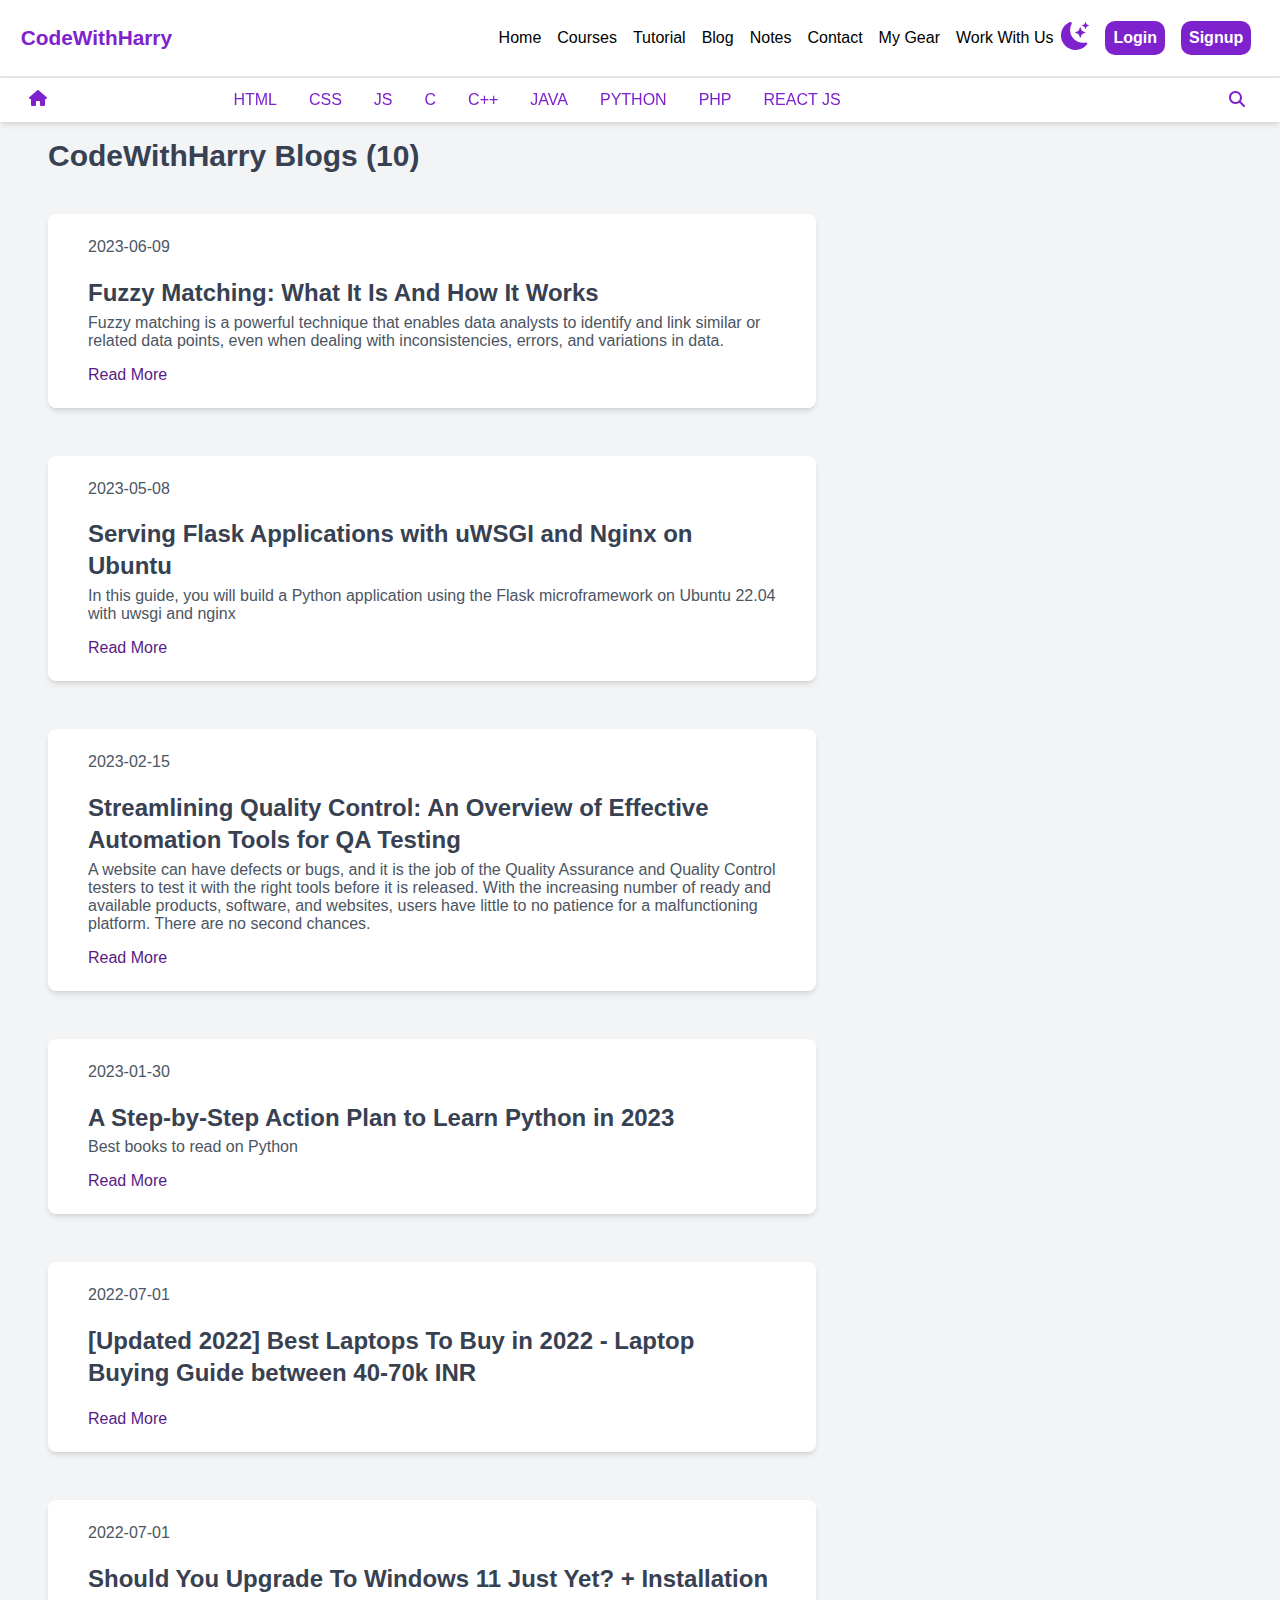
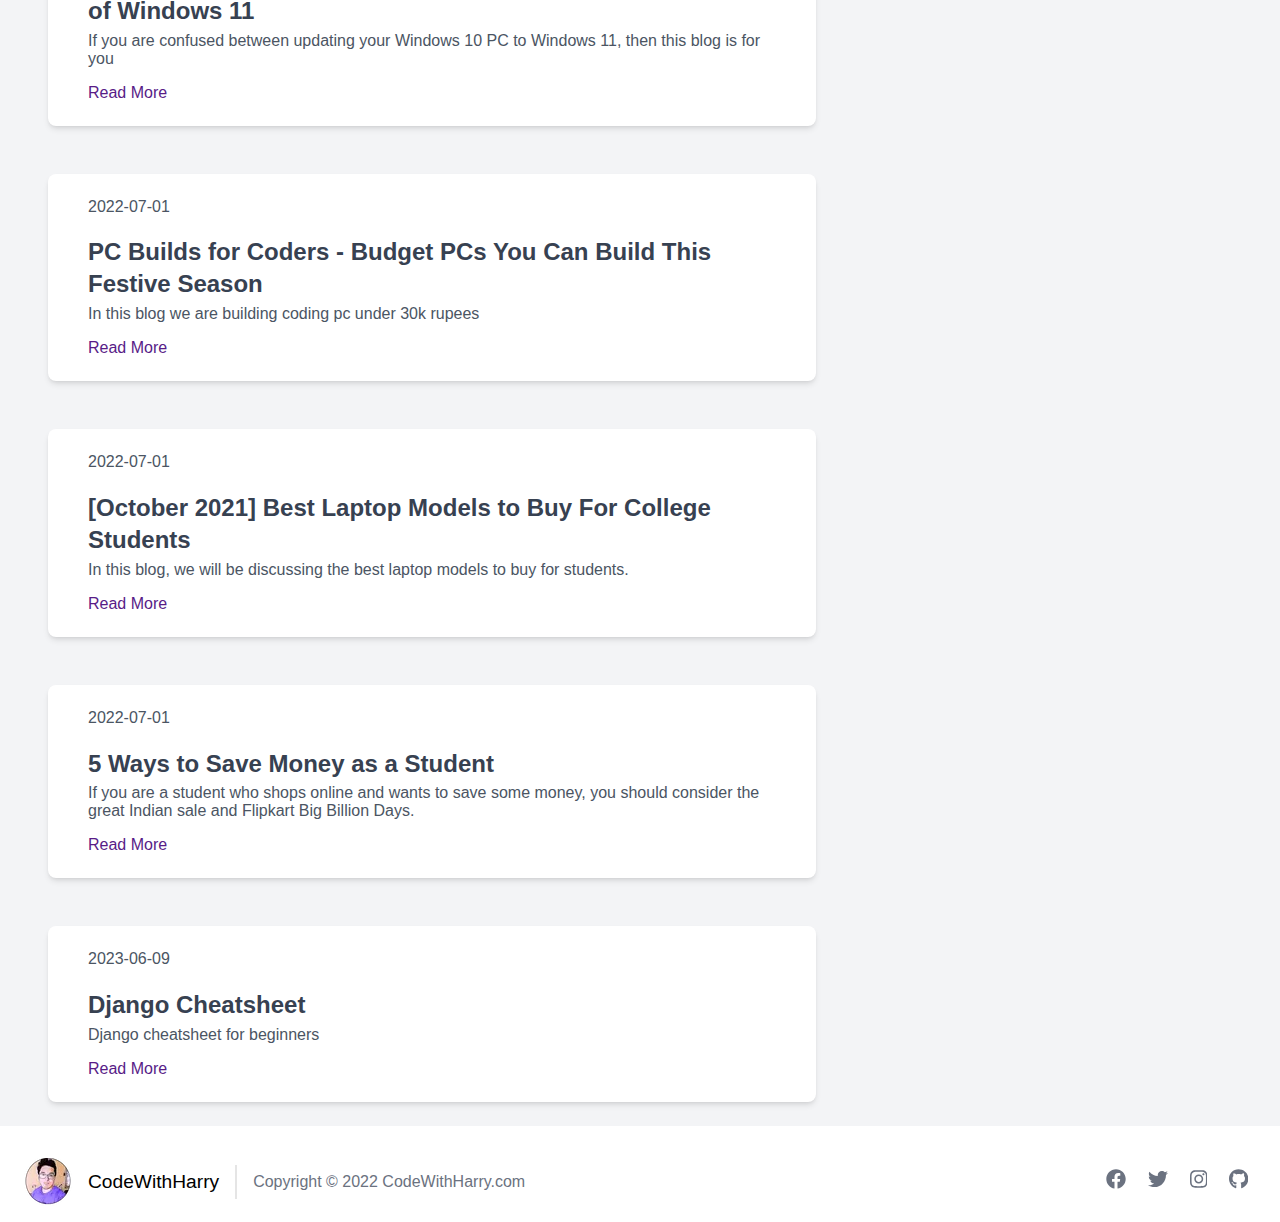
==== blog.html @ 5367c9c5 "This is cwhclone" ====
<!DOCTYPE html>
<html lang="en">
<head>
    <meta charset="UTF-8">
    <meta http-equiv="X-UA-Compatible" content="IE=edge">
    <meta name="viewport" content="width=device-width, initial-scale=1.0">
    <title>Blog | CodeWithHarry</title>
    <link rel="shortcut icon" href="Images/logo-blue.webp" type="image/x-icon">
    <link rel="stylesheet" href="css/utilis.css">
    <link rel="stylesheet" href="css/resp.css">
    <link rel="stylesheet" href="css/style.css">
</head>
<body>
    <!-- Header Section Start -->
    <main>

        <header>
            <div class="left">
                <div class="logo">
                    CodeWithHarry
                </div>
                <div class="menu">
                    <div>
                        <span>Menu</span>
                    </div>
                    <div class="menu-icon">
                        <svg xmlns="http://www.w3.org/2000/svg" height="1em" viewBox="0 0 320 512">
                            <path d="M137.4 374.6c12.5 12.5 32.8 12.5 45.3 0l128-128c9.2-9.2 11.9-22.9 6.9-34.9s-16.6-19.8-29.6-19.8L32 192c-12.9 0-24.6 7.8-29.6 19.8s-2.2 25.7 6.9 34.9l128 128z"/></svg>
                    </div>
                </div>
            </div>
            <div class="right">
                <nav>
                    <ul class="nav-links">
                        <li><a href="index.html">Home</a></li>
                        <li><a href="courses.html">Courses</a></li>
                        
                            <li><a href="tutorials.html"> Tutorial</a>
                            <div class="tutorial">
                                <svg xmlns="http://www.w3.org/2000/svg" height="1em" viewBox="0 0 320 512" style="margin-left: .5rem;" >
                                    <path d="M137.4 374.6c12.5 12.5 32.8 12.5 45.3 0l128-128c9.2-9.2 11.9-22.9 6.9-34.9s-16.6-19.8-29.6-19.8L32 192c-12.9 0-24.6 7.8-29.6 19.8s-2.2 25.7 6.9 34.9l128 128z"/></svg>
                            </div>
                                    </li>
                                
                            <ul class="navlinks">
                                <li> <a href="#">html</a></li>
                                <li> <a href="#">css</a></li>
                                <li> <a href="#">js</a></li>
                                <li> <a href="#">c</a></li>
                                <li> <a href="#">c++</a></li>
                                <li> <a href="#">java</a></li>
                                <li> <a href="#">python</a></li>
                                <li> <a href="#">php</a></li>
                                <li> <a href="#">react js</a></li>
                            </ul>
                        </li>
                        <li><a href="blog.html">Blog</a></li>
                        <li><a href="notes.html">Notes</a></li>
                        <li><a href="contact.html">Contact</a></li>
                        <li><a href="mygear.html">My Gear</a></li>
                        <li><a href="work.html">Work With Us</a></li>
                    </ul>
                </nav>
                <div class="theme-toggle">
                    <svg stroke="currentColor" stroke-width="0" viewBox="0 0 16 16" id="dark-theme-icon" height="28" width="28" xmlns="http://www.w3.org/2000/svg">
                        <path d="M6 .278a.768.768 0 0 1 .08.858 7.208 7.208 0 0 0-.878 3.46c0 4.021 3.278 7.277 7.318 7.277.527 0 1.04-.055 1.533-.16a.787.787 0 0 1 .81.316.733.733 0 0 1-.031.893A8.349 8.349 0 0 1 8.344 16C3.734 16 0 12.286 0 7.71 0 4.266 2.114 1.312 5.124.06A.752.752 0 0 1 6 .278z"></path><path d="M10.794 3.148a.217.217 0 0 1 .412 0l.387 1.162c.173.518.579.924 1.097 1.097l1.162.387a.217.217 0 0 1 0 .412l-1.162.387a1.734 1.734 0 0 0-1.097 1.097l-.387 1.162a.217.217 0 0 1-.412 0l-.387-1.162A1.734 1.734 0 0 0 9.31 6.593l-1.162-.387a.217.217 0 0 1 0-.412l1.162-.387a1.734 1.734 0 0 0 1.097-1.097l.387-1.162zM13.863.099a.145.145 0 0 1 .274 0l.258.774c.115.346.386.617.732.732l.774.258a.145.145 0 0 1 0 .274l-.774.258a1.156 1.156 0 0 0-.732.732l-.258.774a.145.145 0 0 1-.274 0l-.258-.774a1.156 1.156 0 0 0-.732-.732l-.774-.258a.145.145 0 0 1 0-.274l.774-.258c.346-.115.617-.386.732-.732L13.863.1z"></path></svg>
            </div>
            <div class="buttons">
                <a href="login.html">Login</a>
                <a href="signup.html">Signup</a>
            </div>
        </div>
        
    </header>
    <hr>
    
    <div class="sub-header">
        <div class="sub-left">
           <a href="index.html"> <svg xmlns="http://www.w3.org/2000/svg" height="1em" viewBox="0 0 576 512">
                <path d="M575.8 255.5c0 18-15 32.1-32 32.1h-32l.7 160.2c0 2.7-.2 5.4-.5 8.1V472c0 22.1-17.9 40-40 40H456c-1.1 0-2.2 0-3.3-.1c-1.4 .1-2.8 .1-4.2 .1H416 392c-22.1 0-40-17.9-40-40V448 384c0-17.7-14.3-32-32-32H256c-17.7 0-32 14.3-32 32v64 24c0 22.1-17.9 40-40 40H160 128.1c-1.5 0-3-.1-4.5-.2c-1.2 .1-2.4 .2-3.6 .2H104c-22.1 0-40-17.9-40-40V360c0-.9 0-1.9 .1-2.8V287.6H32c-18 0-32-14-32-32.1c0-9 3-17 10-24L266.4 8c7-7 15-8 22-8s15 2 21 7L564.8 231.5c8 7 12 15 11 24z"/></svg></a>
        </div>
        <div class="sub-center">
            <ul class="navlinks2">
                <li> <a href="#">html</a></li>
                <li> <a href="#">css</a></li>
                <li> <a href="#">js</a></li>
                <li> <a href="#">c</a></li>
                <li> <a href="#">c++</a></li>
                <li> <a href="#">java</a></li>
                <li> <a href="#">python</a></li>
                <li> <a href="#">php</a></li>
                <li> <a href="#">react js</a></li>
            </ul>
        </div>
        <div class="sub-right">
            <input type="text" name="search" class="search" placeholder="Search...">
            <svg xmlns="http://www.w3.org/2000/svg" height="1em" viewBox="0 0 512 512" class="search-icon">
                <path d="M416 208c0 45.9-14.9 88.3-40 122.7L502.6 457.4c12.5 12.5 12.5 32.8 0 45.3s-32.8 12.5-45.3 0L330.7 376c-34.4 25.2-76.8 40-122.7 40C93.1 416 0 322.9 0 208S93.1 0 208 0S416 93.1 416 208zM208 352a144 144 0 1 0 0-288 144 144 0 1 0 0 288z"/></svg>
            </div>
        </div>
    </main>
    <!-- Header Section End -->

    <div class="blog-main">
        <div class="blog-heading">
            <h2>CodeWithHarry Blogs (10)</h2>
        </div>
        <div class="blog-boxes">
            <span>2023-06-09</span>
            <div class="blog-desc">
                <a href="#">Fuzzy Matching: What It Is And How It Works</a>
                <p>Fuzzy matching is a powerful technique that enables data analysts to identify and link similar or related data points, even when dealing with inconsistencies, errors, and variations in data. </p>
            </div>
            <div class="read-more">
                <a href="#">Read More</a>
            </div>
        </div>

        <div class="blog-boxes">
            <span>2023-05-08</span>
            <div class="blog-desc">
                <a href="#">Serving Flask Applications with uWSGI and Nginx on Ubuntu</a>
                <p>In this guide, you will build a Python application using the Flask microframework on Ubuntu 22.04 with uwsgi and nginx </p>
            </div>
            <div class="read-more">
                <a href="#">Read More</a>
            </div>
        </div>

        <div class="blog-boxes">
            <span>2023-02-15</span>
            <div class="blog-desc">
                <a href="#">Streamlining Quality Control: An Overview of Effective Automation Tools for QA Testing</a>
                <p>A website can have defects or bugs, and it is the job of the Quality Assurance and Quality Control testers to test it with the right tools before it is released. With the increasing number of ready and available products, software, and websites, users have little to no patience for a malfunctioning platform. There are no second chances.  </p>
            </div>
            <div class="read-more">
                <a href="#">Read More</a>
            </div>
        </div>

        <div class="blog-boxes">
            <span>2023-01-30</span>
            <div class="blog-desc">
                <a href="#">A Step-by-Step Action Plan to Learn Python in 2023</a>
                <p>Best books to read on Python</p>
            </div>
            <div class="read-more">
                <a href="#">Read More</a>
            </div>
        </div>

        <div class="blog-boxes">
            <span>2022-07-01</span>
            <div class="blog-desc">
                <a href="#">[Updated 2022] Best Laptops To Buy in 2022 - Laptop Buying Guide between 40-70k INR</a>
               
            </div>
            <div class="read-more">
                <a href="#">Read More</a>
            </div>
        </div>

        <div class="blog-boxes">
            <span>2022-07-01</span>
            <div class="blog-desc">
                <a href="#">Should You Upgrade To Windows 11 Just Yet? + Installation of Windows 11</a>
                <p>If you are confused between updating your Windows 10 PC to Windows 11, then this blog is for you</p>
            </div>
            <div class="read-more">
                <a href="#">Read More</a>
            </div>
        </div>

        <div class="blog-boxes">
            <span>2022-07-01</span>
            <div class="blog-desc">
                <a href="#">PC Builds for Coders - Budget PCs You Can Build This Festive Season</a>
                <p>In this blog we are building coding pc under 30k rupees</p>
            </div>
            <div class="read-more">
                <a href="#">Read More</a>
            </div>
        </div>

        <div class="blog-boxes">
            <span>2022-07-01</span>
            <div class="blog-desc">
                <a href="#">[October 2021] Best Laptop Models to Buy For College Students</a>
                <p>In this blog, we will be discussing the best laptop models to buy for students.</p>
            </div>
            <div class="read-more">
                <a href="#">Read More</a>
            </div>
        </div>

        <div class="blog-boxes">
            <span>2022-07-01</span>
            <div class="blog-desc">
                <a href="#">5 Ways to Save Money as a Student</a>
                <p>If you are a student who shops online and wants to save some money, you should consider the great Indian sale and Flipkart Big Billion Days.</p>
            </div>
            <div class="read-more">
                <a href="#">Read More</a>
            </div>
        </div>

        <div class="blog-boxes">
            <span>2023-06-09</span>
            <div class="blog-desc">
                <a href="#">Django Cheatsheet</a>
                <p>Django cheatsheet for beginners</p>
            </div>
            <div class="read-more">
                <a href="#">Read More</a>
            </div>
        </div>
    </div>


    <footer style="margin-top: 1rem;">
        <div class="footer-container">
            <div class="footer-left">
                <img src="Images/logo-blue.webp" alt="">
                <span>CodeWithHarry</span>
            </div>
            <p>Copyright © 2022 CodeWithHarry.com</p>
            <div class="footer-right">
                <div class="social-links">
                    <a href="https://facebook.com" target="_blank">
                        <svg xmlns="http://www.w3.org/2000/svg" height="1em" viewBox="0 0 512 512">
                            <path d="M504 256C504 119 393 8 256 8S8 119 8 256c0 123.78 90.69 226.38 209.25 245V327.69h-63V256h63v-54.64c0-62.15 37-96.48 93.67-96.48 27.14 0 55.52 4.84 55.52 4.84v61h-31.28c-30.8 0-40.41 19.12-40.41 38.73V256h68.78l-11 71.69h-57.78V501C413.31 482.38 504 379.78 504 256z"/></svg>
                    </a>

                    <a href="https://twitter.com" target="_blank">
                        <svg xmlns="http://www.w3.org/2000/svg" height="1em" viewBox="0 0 512 512">
                            <path d="M459.37 151.716c.325 4.548.325 9.097.325 13.645 0 138.72-105.583 298.558-298.558 298.558-59.452 0-114.68-17.219-161.137-47.106 8.447.974 16.568 1.299 25.34 1.299 49.055 0 94.213-16.568 130.274-44.832-46.132-.975-84.792-31.188-98.112-72.772 6.498.974 12.995 1.624 19.818 1.624 9.421 0 18.843-1.3 27.614-3.573-48.081-9.747-84.143-51.98-84.143-102.985v-1.299c13.969 7.797 30.214 12.67 47.431 13.319-28.264-18.843-46.781-51.005-46.781-87.391 0-19.492 5.197-37.36 14.294-52.954 51.655 63.675 129.3 105.258 216.365 109.807-1.624-7.797-2.599-15.918-2.599-24.04 0-57.828 46.782-104.934 104.934-104.934 30.213 0 57.502 12.67 76.67 33.137 23.715-4.548 46.456-13.32 66.599-25.34-7.798 24.366-24.366 44.833-46.132 57.827 21.117-2.273 41.584-8.122 60.426-16.243-14.292 20.791-32.161 39.308-52.628 54.253z"/></svg>
                    </a>
                    <a href="https://instagram.com" target="_blank">
                        <svg xmlns="http://www.w3.org/2000/svg" height="1em" viewBox="0 0 448 512">
                            <path d="M224.1 141c-63.6 0-114.9 51.3-114.9 114.9s51.3 114.9 114.9 114.9S339 319.5 339 255.9 287.7 141 224.1 141zm0 189.6c-41.1 0-74.7-33.5-74.7-74.7s33.5-74.7 74.7-74.7 74.7 33.5 74.7 74.7-33.6 74.7-74.7 74.7zm146.4-194.3c0 14.9-12 26.8-26.8 26.8-14.9 0-26.8-12-26.8-26.8s12-26.8 26.8-26.8 26.8 12 26.8 26.8zm76.1 27.2c-1.7-35.9-9.9-67.7-36.2-93.9-26.2-26.2-58-34.4-93.9-36.2-37-2.1-147.9-2.1-184.9 0-35.8 1.7-67.6 9.9-93.9 36.1s-34.4 58-36.2 93.9c-2.1 37-2.1 147.9 0 184.9 1.7 35.9 9.9 67.7 36.2 93.9s58 34.4 93.9 36.2c37 2.1 147.9 2.1 184.9 0 35.9-1.7 67.7-9.9 93.9-36.2 26.2-26.2 34.4-58 36.2-93.9 2.1-37 2.1-147.8 0-184.8zM398.8 388c-7.8 19.6-22.9 34.7-42.6 42.6-29.5 11.7-99.5 9-132.1 9s-102.7 2.6-132.1-9c-19.6-7.8-34.7-22.9-42.6-42.6-11.7-29.5-9-99.5-9-132.1s-2.6-102.7 9-132.1c7.8-19.6 22.9-34.7 42.6-42.6 29.5-11.7 99.5-9 132.1-9s102.7-2.6 132.1 9c19.6 7.8 34.7 22.9 42.6 42.6 11.7 29.5 9 99.5 9 132.1s2.7 102.7-9 132.1z"/></svg>
                    </a>
                    
                    <a href="https://github.com" target="_blank">
                        <svg xmlns="http://www.w3.org/2000/svg" height="1em" viewBox="0 0 496 512">
                            <path d="M165.9 397.4c0 2-2.3 3.6-5.2 3.6-3.3.3-5.6-1.3-5.6-3.6 0-2 2.3-3.6 5.2-3.6 3-.3 5.6 1.3 5.6 3.6zm-31.1-4.5c-.7 2 1.3 4.3 4.3 4.9 2.6 1 5.6 0 6.2-2s-1.3-4.3-4.3-5.2c-2.6-.7-5.5.3-6.2 2.3zm44.2-1.7c-2.9.7-4.9 2.6-4.6 4.9.3 2 2.9 3.3 5.9 2.6 2.9-.7 4.9-2.6 4.6-4.6-.3-1.9-3-3.2-5.9-2.9zM244.8 8C106.1 8 0 113.3 0 252c0 110.9 69.8 205.8 169.5 239.2 12.8 2.3 17.3-5.6 17.3-12.1 0-6.2-.3-40.4-.3-61.4 0 0-70 15-84.7-29.8 0 0-11.4-29.1-27.8-36.6 0 0-22.9-15.7 1.6-15.4 0 0 24.9 2 38.6 25.8 21.9 38.6 58.6 27.5 72.9 20.9 2.3-16 8.8-27.1 16-33.7-55.9-6.2-112.3-14.3-112.3-110.5 0-27.5 7.6-41.3 23.6-58.9-2.6-6.5-11.1-33.3 2.6-67.9 20.9-6.5 69 27 69 27 20-5.6 41.5-8.5 62.8-8.5s42.8 2.9 62.8 8.5c0 0 48.1-33.6 69-27 13.7 34.7 5.2 61.4 2.6 67.9 16 17.7 25.8 31.5 25.8 58.9 0 96.5-58.9 104.2-114.8 110.5 9.2 7.9 17 22.9 17 46.4 0 33.7-.3 75.4-.3 83.6 0 6.5 4.6 14.4 17.3 12.1C428.2 457.8 496 362.9 496 252 496 113.3 383.5 8 244.8 8zM97.2 352.9c-1.3 1-1 3.3.7 5.2 1.6 1.6 3.9 2.3 5.2 1 1.3-1 1-3.3-.7-5.2-1.6-1.6-3.9-2.3-5.2-1zm-10.8-8.1c-.7 1.3.3 2.9 2.3 3.9 1.6 1 3.6.7 4.3-.7.7-1.3-.3-2.9-2.3-3.9-2-.6-3.6-.3-4.3.7zm32.4 35.6c-1.6 1.3-1 4.3 1.3 6.2 2.3 2.3 5.2 2.6 6.5 1 1.3-1.3.7-4.3-1.3-6.2-2.2-2.3-5.2-2.6-6.5-1zm-11.4-14.7c-1.6 1-1.6 3.6 0 5.9 1.6 2.3 4.3 3.3 5.6 2.3 1.6-1.3 1.6-3.9 0-6.2-1.4-2.3-4-3.3-5.6-2z"/></svg>
                    </a>
                </div>
            </div>
        </div>
    </footer>

    <script src="js/script.js"></script>
</body>
</html>
---- css/utilis.css ----
main{
    position: sticky;
    top: 0;
    z-index: 1;
}

header{
    display: flex;
    justify-content: space-between;
    background-color: var(--bg-header-color);
    padding: 1.3rem;
    align-items: center;
    flex-wrap: wrap;
}

.left{
    display: flex;
    align-items: center;
    gap: 1rem;
}

.left .logo{
    color: var(--logo-color);
    cursor: pointer;
    font-weight: bold;
    font-size: 1.3rem;
}

.left .menu{
    font-weight: 500;
    cursor: pointer;
    display: none;
}

header .right{
    align-items: center;
    display: flex;
}

.right nav .nav-links{
    display: flex;
    gap: 1rem;
}

 .nav-links li{
    list-style: none;
}

 .nav-links li:hover{
    transform: translateY(-2px);
}

.nav-links li a:hover{
    border-bottom: 2px solid var(--btn-color);
}

.nav-links li a{
    font-weight: 500;
    text-decoration: none;
    color: var(--main-color);
}

.menu-icon {
    display: none;
}

#dark-theme-icon{
    fill: var(--svg-color);
    cursor: pointer;
    margin: 0 0.5rem;
}

.buttons{
    display: flex;
}

.buttons a{
    outline: none;
    font-weight: var(--weight);
    text-decoration: none;
    margin: 0 .5rem;
    padding: .5rem;
    color: white;
    background: var(--btn-color);
    border-radius: 10px;
}

.buttons a:hover{
    background-color: rgb(107 33 168);
}

.tutorial{
    fill: var(--btn-color);
    display: none;
}

hr{
    border:1px solid var(--border);
}

.sub-header{
    display: flex;
    justify-content: space-between;
    align-items: center;
    padding: .3rem 1.8rem;
    background: var(--bg-header-color);
    box-shadow: var(--shadow);
}

.sub-center .navlinks2{
    display: flex;
    text-transform: uppercase;

    /* display: none; */
}

.navlinks{
    display: none;
}

.sub-center .navlinks2 li{
    list-style: none;
}

.sub-center .navlinks2 li a{
    color: var(--logo-color);
    margin:0 1rem;
    text-decoration: none;
    font-size: 1rem;
    font-weight: 500;
}

.sub-center .navlinks2 li:hover{
    transform: translateY(-2px);
}

.sub-center .navlinks2 li a:hover{
    border-bottom: 2px solid var(--btn-color);
}

.sub-right{
    position: relative;
}

.search{
    outline: none;
    padding: .4rem;
    font-size: 1rem;
    visibility: hidden;
    border: 2px solid #7e22ce;
    border-radius: 6px;
    background-color: var(--input-bg);
    color: var(--main-color);
    width: 14rem;
}

::placeholder{
    color: var(--main-color);
}

.search.hide{
    visibility: visible;
}

.search-icon{
    position: absolute;
    top: 9px;
    right: 6px;
}

.sub-right svg,.sub-left svg{
    fill: var(--logo-color);
    cursor: pointer;
}

/* Courses Section */


.courses-section{
    display: flex;
    flex-wrap: wrap;
    justify-content: center;
    padding: 0 1rem;
    margin: 0 1rem;
}

.courses-section .course-box{
    width: 24rem;
    height: 32.5rem;
    background: var(--bg-header-color);
    border-radius: 2rem;
    box-shadow: var(--shadow);
    margin: 1rem 3rem;
}

.course-box-top {
    overflow: hidden;
    border-radius: 1.5rem;
}

.course-box-top img{
    border-bottom-left-radius: 1.5rem;
    border-bottom-right-radius: 2rem;
    cursor: pointer;
    width: 24rem;
}

.course-box-bottom{
    padding: 1rem;
    position: relative;
    display: flex;
    flex-direction: column;
    justify-content: space-between;
    align-items: flex-start;
    height: 18rem;
}

.course-box-bottom span{
    text-transform: uppercase;
    font-weight: 500;
    color: var(--title-color);
    font-size: .75rem;
    line-height: 1rem;
}

.course-box-bottom p{
    color: var(--title-color);
    padding: 1rem 5px;
}

.course-box-bottom div{
    font-weight: 500;
    color: var(--header);
    font-size: 1.125rem;
    line-height: 1.75rem;
}

.course-box-bottom button{
    padding: .7rem;
    cursor: pointer;
    border-radius: 1.2rem;
    border: none;
    background-color: #7e22ce;
    color: white;
    font-weight: 500;
    outline: none;
}

.course-box-bottom button:hover{
    background-color: rgb(107 33 168);
}

.btn{
    position: absolute;
    bottom: -3rem;
}

/* Footer Section */

.footer-container{
    display: flex;
    padding: 1rem 1.5rem;
    align-items: center;
    background: var(--box-color);
}

.footer-container p{
    padding-left: 1rem;
    margin-left: 1rem;
    padding: .5rem 1rem;
    color: var(--test-info);
    border-left: 2px solid var(--border);
}

.footer-left{
    display: flex;
    align-items: center;
}

.footer-left span{
    display: flex;
    align-items: center;
    font-weight: 500;
    font-size: 1.2rem;
    margin-left: 1rem;
}

.footer-right{
    display: flex;
    justify-content: flex-end;
    flex: auto;

}

.footer-right a{
    margin: .5rem;
    font-size: 1.25rem;
    text-decoration: none;
}

.footer-right a svg{
    fill: var(--test-info);
}
---- css/resp.css ----
@media screen and (max-width:1000px) {
    header .right nav .nav-links {
        display: none;
    }

    .right nav .nav-links.active {
        display: flex;
        position: absolute;
        left: 0rem;
        width: 100%;
        background: var(--nav-resp-bg);
        top: 8.1rem;
        align-items: center;
        gap: 0;
        flex-direction: column;
    }

    header .left .menu {
        display: flex;
        color: var(--btn-color);
        align-items: center;
        gap: .2rem;
    }


     .menu .menu-icon {
        fill: var(--btn-color);
    }

    .navlinks {
        display: none;
    }

    .navlinks.active {
        text-transform: uppercase;
        color: var(--btn-color);
        background: var(--list-resp-bg);
        width: 100%;
        padding: .2rem;
        display: flex;
        flex-direction: column;
    }

    /* .navlinks li {
        border-top: 2px solid var(--primary-color);
    } */

    .right nav .nav-links li {
        display: flex;
        justify-content: center;
        align-items: center;
        padding: .5rem;
    }

    .right nav .nav-links li a {
        color: rgb(168 85 247);
    }

    .tutorial svg {
        cursor: pointer;
    }

    .sub-header .sub-center .navlinks2 {
        display: none;
    }

    .sub-header .sub-center .navlinks2 li:hover,
    .right nav .nav-links li:hover {
        transform: translateY(0px);
    }

    .sub-center .navlinks2 li a:hover,
    .right nav .nav-links li a:hover {
        border-bottom: none;
    }

    .home-right {
        display: none;
    }

    .menu-icon {
        display: block;
    }

    .tutorial {
        display: block;
    }

    .home-left {
        align-items: center;
    }

    #home {
        padding: 2rem 0;
    }
}

@media screen and (max-width:900px) {
    .signup-left {
        display: none;
    }

    .signup-right {
        border-radius: 10px;
    }
}

@media screen and (max-width:800px) {
    .testimonal-main {
        flex-direction: column;
        align-items: center;
    }

    .testimonal {
        width: 90%;
    }

    .footer-container {
        flex-direction: column;
    }

    .footer-container p {
        border: none;
        text-align: center;
    }

    .home-left p {
        text-align: center;
    }
}

@media screen and (max-width:580px) {
    .home-left h1 {
        font-size: 1.4rem;
        text-align: center;
    }

    .home-left h3 {
        font-size: 1.1rem;
        text-align: center;
    }

    .courses-section {
        gap: 1rem;
    }

    .buttons a:last-child {
        display: none;
    }

    .courses-section .course-box,
    .course-box-top img {
        width: 21rem;
    }

    .courses-section .course-box {
        height: 31.5rem;
    }

    .social-icons div a {
        font-size: 1.8rem;
    }

    .contact-top h2 {
        font-size: 1.7rem;
    }

    .contact-top img {
        width: 8rem;
    }

    .signup {
        align-items: center;
    }

    .signup-right {
        width: 22rem;
    }

    .check-box label {
        font-size: .8rem;
    }

    .sign_up-email::before {
        left: -5rem;
        width: 4rem;
    }

    .sign_up-email::after {
        right: -5rem;
        width: 4rem;
    }

    .record-boxes {
        width: 100%;
    }

    .record-heading h2 {
        font-size: 1.75rem;
        line-height: 1.25rem;
    }

    .blog-main .blog-boxes{
        width: 95%;
        margin: 1.5rem 1rem;
    }

    .blog-main .blog-heading h2 {
        font-size: 1.575rem;
        line-height: 1.85rem;
        text-align: center;
    }
}

@media screen and (max-width:430px) {

    .courses-section .course-box,
    .course-box-top img {
        width: 16rem;
    }

    .heading,
    .header {
        font-size: 1.575rem;
        line-height: 2rem;
    }

    .tutorials-section .tut-box,
    .notes-section .notes-box {
        width: 18rem;
    }

    .gear-heading h1 {
        font-size: 2rem;
    }

    .gear-heading h1 span {
        font-size: 2.2rem;
    }

}

@media screen and (min-width:1600px) {

    .courses-section,
    .testimonal-main,
    #home {
        max-width: 1600px;
        margin: auto;
    }

    .tutorials-section,
    .notes-section {
        grid-template-columns: repeat(4, 1fr);
    }


    .testimonal-main {
        margin: 4rem auto;
    }

    .notes-section .notes-box {
        width: 22rem;
        margin: 3rem 0;
    }

    footer {
        margin-top: 1rem;
    }

    .footer-container {
        justify-content: center;
    }

    .footer-right {
        flex: none;
    }

    .record-boxes-main {
        margin: auto;
        max-width: 1600px;
    }
}
---- css/style.css ----
* {
    padding: 0;
    margin: 0;
    box-sizing: border-box;
    font-family: 'Segoe UI', Tahoma, Geneva, Verdana, sans-serif;
}

/* ::-webkit-scrollbar{
    width: 1rem;
}

::-webkit-scrollbar-thumb{
    background-color: #7e22ce;
}

::-webkit-scrollbar-track{
    background-color: #111827;
} */

input::-webkit-outer-spin-button,
input::-webkit-inner-spin-button {
  -webkit-appearance: none;
  margin: 0;
}

html {
    scroll-behavior: smooth;
}

body {
    background-color: var(--body-color);
    color: var(--main-color);
}

:root {
    --primary-color: white;
    --bg-header-color: white;
    --body-color: #fff;
    --btn-color: #7e22ce;
    --logo-color: #7e22ce;
    --main-color: black;
    --weight: 600;
    --shadow: 0 4px 6px -1px rgb(0 0 0 / 0.1), 0 2px 4px -2px rgb(0 0 0 / 0.1);
    --box-color: white;
    --testimonal-color: rgb(243 244 246);
    --svg-color: #7e22ce;
    --blog-heading-color: rgb(55 65 81);
    --home-btn: #111827;
    --heading: black;
    --border: #e5e5e5;
    --header: rgb(17 24 39);
    --home-button: rgb(31 41 55);
    --test-box-color: rgb(243 244 246);
    --test-info: rgb(107 114 128);
    --nav-resp-bg: rgb(243 232 255);
    --list-resp-bg: rgb(233 213 255);
    --input-bg: white;
    --read-more: rgb(88 28 135);
    --blog-para: rgb(75 85 99);
    --blog-main-color: rgb(243 244 246);
    --heading-2: rgb(126 34 206);
    --social-hover: rgb(168 85 247);
    --contact-box-color: rgb(243 244 246);
    --account: rgb(75 85 99);
    --account-btn: rgb(55 65 81);
    --account-btn-hover: rgb(75 85 99);
}

.dark {
    --account-btn-hover: rgb(15 23 42);
    --account-btn: rgb(71 85 105);
    --heading-2: rgb(192 132 252);
    --read-more: rgb(147 51 234);
    --list-resp-bg: rgb(55 65 81);
    --nav-resp-bg: rgb(75 85 99);
    --home-button: rgb(209 213 219);
    --account: rgb(209 213 219);
    --logo-color: rgb(216 180 254);
    --border: rgb(107 114 128);
    --btn-color: #a855f7;
    --blog-heading-color: rgb(229 231 235);
    --primary-color: gray;
    --heading: #7e22ce;
    --bg-header-color: #1f2937;
    --body-color: #111827;
    --box-color: rgb(30 41 59);
    --contact-box-color: rgb(30 41 59);
    --main-color: white;
    --testimonal-color: rgb(55 65 81);
    --svg-color: white;
    --home-btn: white;
    --header: white;
    --title-color: rgb(156 163 175);
    --test-box-color: rgb(55 65 81);
    --test-info: rgb(156 163 175);
    --input-bg: rgb(107 114 128);
    --blog-para: rgb(156 163 175);
    --blog-main-color: rgb(17 24 39);
    --social-hover: rgb(147 51 234);
}

/* Home Section */

#home {
    display: flex;
    align-items: center;
}

.home-left {
    padding: 0 3rem;
    display: flex;
    flex-direction: column;
    position: relative;
}

/* #element{
    overflow: hidden;
}

#element::before{
    content: '';
    position: absolute;
    height: 1.4rem;
    width: 2rem;
    border-left: 2px solid ;
    background-color: #7e22ce ;
    left: 6.7rem;
    top: 3.4rem;
    animation: text-animate 4s steps(12) infinite;
} */

/* @keyframes text-animate {
    40%,60%{
        left: 100%;
    }
    100%{
        left: 0;
    }
} */

.home-left h1 {
    font-size: 2.2rem;
}

.home-left h3 {
    font-size: 1.4rem;
}

.home-left h1,
.home-left h3 {
    font-weight: 500;
}

.home-left h1 span,
.home-left h3 span {
    font-weight: 500;
    color: var(--btn-color);
}

.home-left p {
    padding: .5rem 0;
    color: gray;
}

.home-btn button {
    padding: .8rem;
    border-radius: 5px;
    border: none;
    outline: none;
    font-weight: 500;
    cursor: pointer;
    margin: .5rem 0;
}

.home-btn button:hover {
    background-color: var(--home-btn);
}

.home-btn button:first-child {
    background: var(--home-btn);
    color: var(--primary-color);
    margin-right: .5rem;
}

.home-btn button:last-child {
    background: rgb(209 213 219);
    color: black;
    margin-right: .5rem;
}

.heading {
    text-align: center;
    margin: 2rem 0;
    font-size: 1.875rem;
    line-height: 2.25rem;
    font-weight: 500;
    color: var(--heading-2);
}

.header {
    text-align: center;
    margin: 2rem 0;
    font-size: 1.875rem;
    line-height: 2.25rem;
    font-weight: 500;
    color: var(--heading);
}

/* Testimonal */

.testimonal-main {
    display: flex;
    margin: 4rem 1rem;
    gap: 1rem;
}

.testimonal {
    display: flex;
    flex-direction: column;
    gap: 1rem;
    width: 50%;
    padding: 2rem;
    border-radius: 0.25rem;
    background: var(--test-box-color);
}

.testimonal svg {
    width: 20px;
    fill: rgb(156 163 175);
}

.testimonal-info span {
    font-weight: 500;
}

.testimonal-info p {
    color: var(--test-info);
}

/* Tutorials Section */

.tutorials {
    display: flex;
    flex-direction: column;
}

.tut-img img {
    width: 6rem;
}

.tutorials-section {
    display: grid;
    grid-template-columns: repeat(auto-fit, minmax(22rem, 1fr));
    place-items: center;
    gap: 1rem;
}

.tutorials-section .tut-box {
    display: flex;
    flex-direction: column;
    align-items: center;
    width: 22rem;
    background-color: var(--box-color);
    border-radius: .5rem;
    box-shadow: var(--shadow);
    padding: 2rem 0;
    margin: 1rem 1rem;
}

.tut-desc {
    display: flex;
    flex-direction: column;
    align-items: center;
}

.tut-desc button {
    padding: .5rem .8rem;
    cursor: pointer;
    border-radius: 1.2rem;
    border: none;
    background-color: #7e22ce;
    color: white;
    font-weight: 500;
    outline: none;
    margin-top: 1rem;
}

.tut-desc button:hover {
    background-color: rgb(107 33 168);
}

.tut-desc span {
    font-weight: 500;
    margin-top: 1rem;
    font-size: 1.2rem;
}

/* Blog Section */

.blog-main {
    display: flex;
    flex-direction: column;
    background-color: var(--blog-main-color);
}

.blog-boxes {
    border-radius: .5rem;
    background-color: var(--box-color);
    display: flex;
    flex-direction: column;
    padding: 1.5rem 2.5rem;
    margin: 1.5rem 3rem;
    width: 60%;
    box-shadow: var(--shadow);
}

.blog-boxes span {
    color: var(--blog-para);
}

.blog-desc {
    margin: 1rem 0;
    display: flex;
    flex-direction: column;
}

.blog-desc a {
    padding: .3rem 0;
    font-size: 1.5rem;
    line-height: 2rem;
    text-decoration: none;
    color: var(--blog-heading-color);
    font-weight: 700;
}

.blog-desc p {
    color: var(--blog-para);
}

.blog-heading h2 {
    color: var(--blog-heading-color);
    margin: 1rem 3rem;
    font-size: 1.875rem;
    line-height: 2.25rem;
}

.read-more a {
    text-decoration: none;
    color: var(--read-more);
    margin-top: 1rem;
}

/* Notes Section */

.notes {
    display: flex;
    flex-direction: column;
}

.notes-img img {
    width: 6rem;
}

.notes-section {
    display: grid;
    grid-template-columns: repeat(auto-fit, minmax(22rem, 1fr));
    place-items: center;
    gap: 1rem;
}

.notes-section .notes-box {
    display: flex;
    flex-direction: column;
    align-items: center;
    width: 20rem;
    background-color: var(--box-color);
    border-radius: .5rem;
    box-shadow: var(--shadow);
    padding: 2rem 0;
    margin: 1rem 1rem;
}

.notes-desc {
    display: flex;
    flex-direction: column;
    justify-content: center;
    align-items: center;
}

.notes-desc span {
    font-weight: 500;
    margin-top: 1rem;
    font-size: 1.25rem;
    line-height: 1.75rem;
}

.notes-desc p {
    font-size: .875rem;
    line-height: 1.25rem;
    color: var(--test-info);
}

.notes-desc a {
    display: flex;
    justify-content: center;
    padding: .5rem .8rem;
    cursor: pointer;
    border-radius: 1.2rem;
    border: none;
    font-size: .875rem;
    line-height: 1.25rem;
    background-color: #7e22ce;
    color: white;
    font-weight: 500;
    outline: none;
    margin-top: 1rem;
    text-decoration: none;
    width: 100%;
}

.notes-desc a:hover {
    background-color: rgb(107 33 168);
}


/* Contact Section */

#contact {
    display: flex;
    min-height: 100vh;
    justify-content: center;
    align-items: flex-start;
    padding-top: 6rem;
}

.contact-main {
    background-color: var(--contact-box-color);
    box-shadow: var(--shadow);
    border-radius: 10px;
    padding-top: 3.5rem;
    min-width: 85%;
}

.contact-top {
    display: flex;
    flex-direction: column;
    align-items: center;
}

.contact-top h2 {
    font-size: 1.9rem;
}

.contact-top img {
    width: 10rem;
    margin-top: 1rem;
}

.contact-bottom .social-icons {
    display: flex;
    justify-content: center;
    gap: 2.5rem;
    padding: 2rem 0;
}

.social-icons div a {
    font-size: 2.2rem;
}

.social-icons div a svg {
    fill: var(--home-btn);
}

.social-icons div a svg:hover {
    fill: var(--social-hover);
}

/* Sign Up Page */

.signup-main {
    display: flex;
    min-height: 100vh;
}

.signup {
    display: flex;
    width: 100%;
    justify-content: center;
    margin: auto;
}

.signup-left {
    display: block;
    width: 27rem;
    height: 36rem;
    overflow: hidden;
    border-top-left-radius: 10px;
    border-bottom-left-radius: 10px;
}

.sign-up-left-2 {
    display: block;
    width: 27rem;
    height: 42rem;
    overflow: hidden;
    border-top-left-radius: 10px;
    border-bottom-left-radius: 10px;
}

.signup-right {
    display: flex;
    flex-direction: column;
    align-items: center;
    /* justify-content: center; */
    /* padding: 3rem; */
    background: var(--bg-header-color);
    border-top-right-radius: 10px;
    border-bottom-right-radius: 10px;
    box-shadow: var(--shadow);
    width: 27rem;
}

.signup-right .logo-blue img {
    width: 4rem;
    margin-top: 2rem;
}

.signup-right .cwh h2 {
    font-size: 1.5rem;
    line-height: 2rem;
    font-weight: 500;
    color: var(--blog-heading-color);
}

.signup-right .cwh-2 h3 {
    font-size: 1.25rem;
    line-height: 1.75rem;
    font-weight: 400;
    padding: .2rem 0;
    padding-bottom: 1rem;
    color: var(--account);
}

.signup-right .google_sign_up {
    display: flex;
    padding: .6rem 1rem;
    align-items: center;
    cursor: pointer;
    outline: none;
    border: 1px solid gray;
    border-radius: 5px;
    background: white;
}

.signup-right .google_sign_up div {
    font-weight: 500;
    color: #3c4043;
}

.signup-right .google_sign_up svg {
    width: 1rem;
    margin-right: .5rem;
}

.sign_up-email {
    display: flex;
    margin-top: 1rem;
    align-items: center;
    position: relative;
    margin: 1rem 2rem;
}

.sign_up-email span {
    margin: 0 1rem;
    font-size: .75rem;
    line-height: 1rem;
}

.sign_up-email::before {
    content: '';
    position: absolute;
    left: -7rem;
    top: 9px;
    width: 6rem;
    height: .1rem;
    background-color: var(--border);
}

.sign_up-email::after {
    content: '';
    position: absolute;
    right: -7rem;
    top: 9px;
    width: 6rem;
    height: .1rem;
    background-color: var(--border);
}

.account-info {
    display: flex;
    flex-direction: column;
    width: 90%;
}

.account-info label {
    font-weight: 500;
    padding-bottom: .5rem;
    color: var(--blog-para);
    margin-top: 3px;
}

.account-info input {
    font-weight: 500;
    display: block;
    font-size: 1.2rem;
    padding: .4rem .6rem;
    outline: none;
    border: 1px solid rgb(229 231 235);
    border-radius: .25rem;
    background: rgb(229 231 235);
}

.captcha {
    display: flex;
    align-items: center;
    justify-content: space-between;
    margin-top: 2rem;
    padding: .5rem .5rem;
    border: 2px solid;
    width: inherit;
}

.captcha .check-box {
    gap: .5rem;
    display: flex;
    align-items: center;
}

#checkbox {
    width: 24px;
    height: 24px;
    cursor: pointer;
    /* zoom: 2; */
}

.captcha .captcha-desc {
    display: flex;
    flex-direction: column;
    align-items: center;
}

.captcha .captcha-desc img {
    width: 2rem;
}

.captcha .captcha-desc span {
    font-size: 10px;
}

.captcha-desc div {
    display: flex;
    gap: .2rem;
}

.captcha-desc div a {
    text-decoration: none;
    color: var(--main-color);
    font-size: 8px;
}

.captcha-desc div a:hover {
    text-decoration: underline;
}

.account-info button[type='submit'] {
    background: var(--account-btn);
    color: rgb(217, 214, 214);
    margin-top: 2rem;
    font-size: 1.1rem;
    padding: .5rem;
    cursor: pointer;
    font-weight: 500;
    border: none;
    border-radius: 5px;
}

.account-info button[type='submit']:hover {
    background: var(--account-btn-hover);
}

.log-in {
    display: flex;
    margin: 1rem 2rem;
    margin-top: 1rem;
    align-items: center;
    justify-content: center;
    position: relative;
}

.log-in a {
    margin: 0 1rem;
    font-size: .75rem;
    line-height: 1rem;
    text-decoration: none;
    color: var(--test-info);
}

.log-in::before {
    content: '';
    position: absolute;
    left: -2rem;
    top: 9px;
    width: 6rem;
    height: .1rem;
    background-color: var(--border);
}

.log-in::after {
    content: '';
    position: absolute;
    right: -2rem;
    top: 9px;
    width: 6rem;
    height: .1rem;
    background-color: var(--border);
}

/* Login Page */

.password-main {
    display: flex;
    justify-content: space-between;
    margin: .1rem 0;
    margin-top: 1rem;
    align-items: center;
}

.password-main a {
    text-decoration: none;
    font-size: 14px;
    color: var(--blog-para);
}

/* Gear Section */

#mygear-main{
    display: flex;
    flex-direction: column;
    margin: auto;
}

.gear-heading{
    text-align: center;
    margin: 3rem auto;
}

.gear-heading h1{
    color: #7e22ce;
    letter-spacing: 5px;
    font-weight: 500;
    font-size: 2.2rem;
}

.gear-heading h1 span{
    color: var(--main-color);
    font-size: 2.5rem;
}

.gear-heading p{
    color: var(--blog-para);
}

 .record-heading h2{
    font-size: 2.25rem;
    line-height: 2.5rem;
    font-weight: 500;
    margin: 2rem 0;
}

.record-main-box{
    display: flex;
    flex-direction: column;
    align-items: center;
    margin-bottom: 1rem;
}

.record-boxes-main{
    display: flex;
    flex-wrap: wrap;
    gap: 1rem;
    padding: 0 1rem;
    justify-content: center;
}

.record-boxes{
    display: flex;
    flex-direction: column;
    /* justify-content: space-between; */
    /* border: 2px solid; */
    width: 30rem;
    /* margin: 2rem .8rem; */
}

.record-boxes-top {
    overflow: hidden;
    height: 16rem;
    border-radius: 10px;
}

.record-boxes-top img{
    width: 100%;
    border-radius: 10px;
}

.record-boxes-bottom{
    display: flex;
    flex-direction: column;
    gap: 1rem;
    justify-content: space-between;
    padding: .2rem .5rem;
    height: 17rem;
}

.record-boxes-bottom a{
    padding: 0.6rem 1rem;
    margin: .5rem ;
    cursor: pointer;
    border-radius: 1.2rem;
    border: none;
    font-size: 14px;
    width: fit-content;
    background-color: #7e22ce;
    text-decoration: none;
    color: white;
    font-weight: 500;
    outline: none;
    transition: .3s;
}

.record-boxes-bottom a:hover{
    scale: 1.05;
    background-color: #5f00b1;
}

.record-boxes-bottom h2{
    font-size: 1.25rem;
    line-height: 1.75rem;
    font-weight: 500;
    margin-top: 1.25rem;
}

.record-boxes-bottom p{
    color: var(--title-color);
}


/* Work Section Styles */

#work-main{
    display: flex;
    justify-content: center;
    align-items: center;
    padding: 5rem 10rem;
    /* height: 100vh; */
}

.work-left{
    width: 60%;
    display: flex;
    flex-direction: column;
    gap: .5rem;
    margin-right: 3rem;
}

#work-main .work-left h1{
    font-weight: 500;
    font-size: 1.875rem;
    line-height: 2.25rem;
    color: var(--header);
}

#work-main .work-left p{
    color: var(--blog-para);
    line-height: 1.625;
    margin-top: 1rem;
    font-size: 17px;
}

#work-main .work-right{
    /* width: 50%; */
    background-color: var(--contact-box-color);
    border-radius: 5px;
    padding: 1rem;
}

#soon{
    font-size: .8rem;
    margin-top: .5rem;
    color: var(--blog-para);
}

#work-main .work-right .work-right-head{
    margin: 1.5rem;
}

#work-main .work-right .work-right-head span{
    font-size: 1rem;
    color: var(--blog-para);
}

#work-main .work-right .work-right-head p{
    font-size: 1.3rem;
}

#work-form .work-details{
    display: flex;
    flex-direction: column;
    margin: .5rem .7rem;
    margin-bottom: 1rem;
}

#work-form .work-details input,
#work-form .work-details label{
    margin: .2rem .7rem;
    font-weight: 500;
}

#work-form .work-details label{
    color: var(--blog-para);
}

#work-form .work-details input{
    font-size: 1.2rem;
    width: 20rem;
    padding: .5rem;
    border: 1px solid gray;
    border-radius: .2rem;
    outline: none;
}

.skill-main .skill-header{
    display: grid;
    grid-template-columns: repeat(2,1fr);
    margin-left: 1rem;
}

.skill-main .skill-header .skills{
    display: flex;
    gap: .5rem;
    align-items: center;
}

.skill-main p{
    margin-bottom: .5rem;
}

.skill-main .skills label{
    color: var(--blog-para);
    font-size: 1.1rem;
}

#work-form button{
    background-color: rgb(168 85 247);
    color: white;
    padding: .5rem 2rem;
    font-weight: 500;
    font-size: 1.2rem;
    margin-top: 1rem;
    border: none;
    cursor: pointer;
    border-radius: 5px;
}

#work-form button:hover{
    background-color: rgb(147 51 234);
}
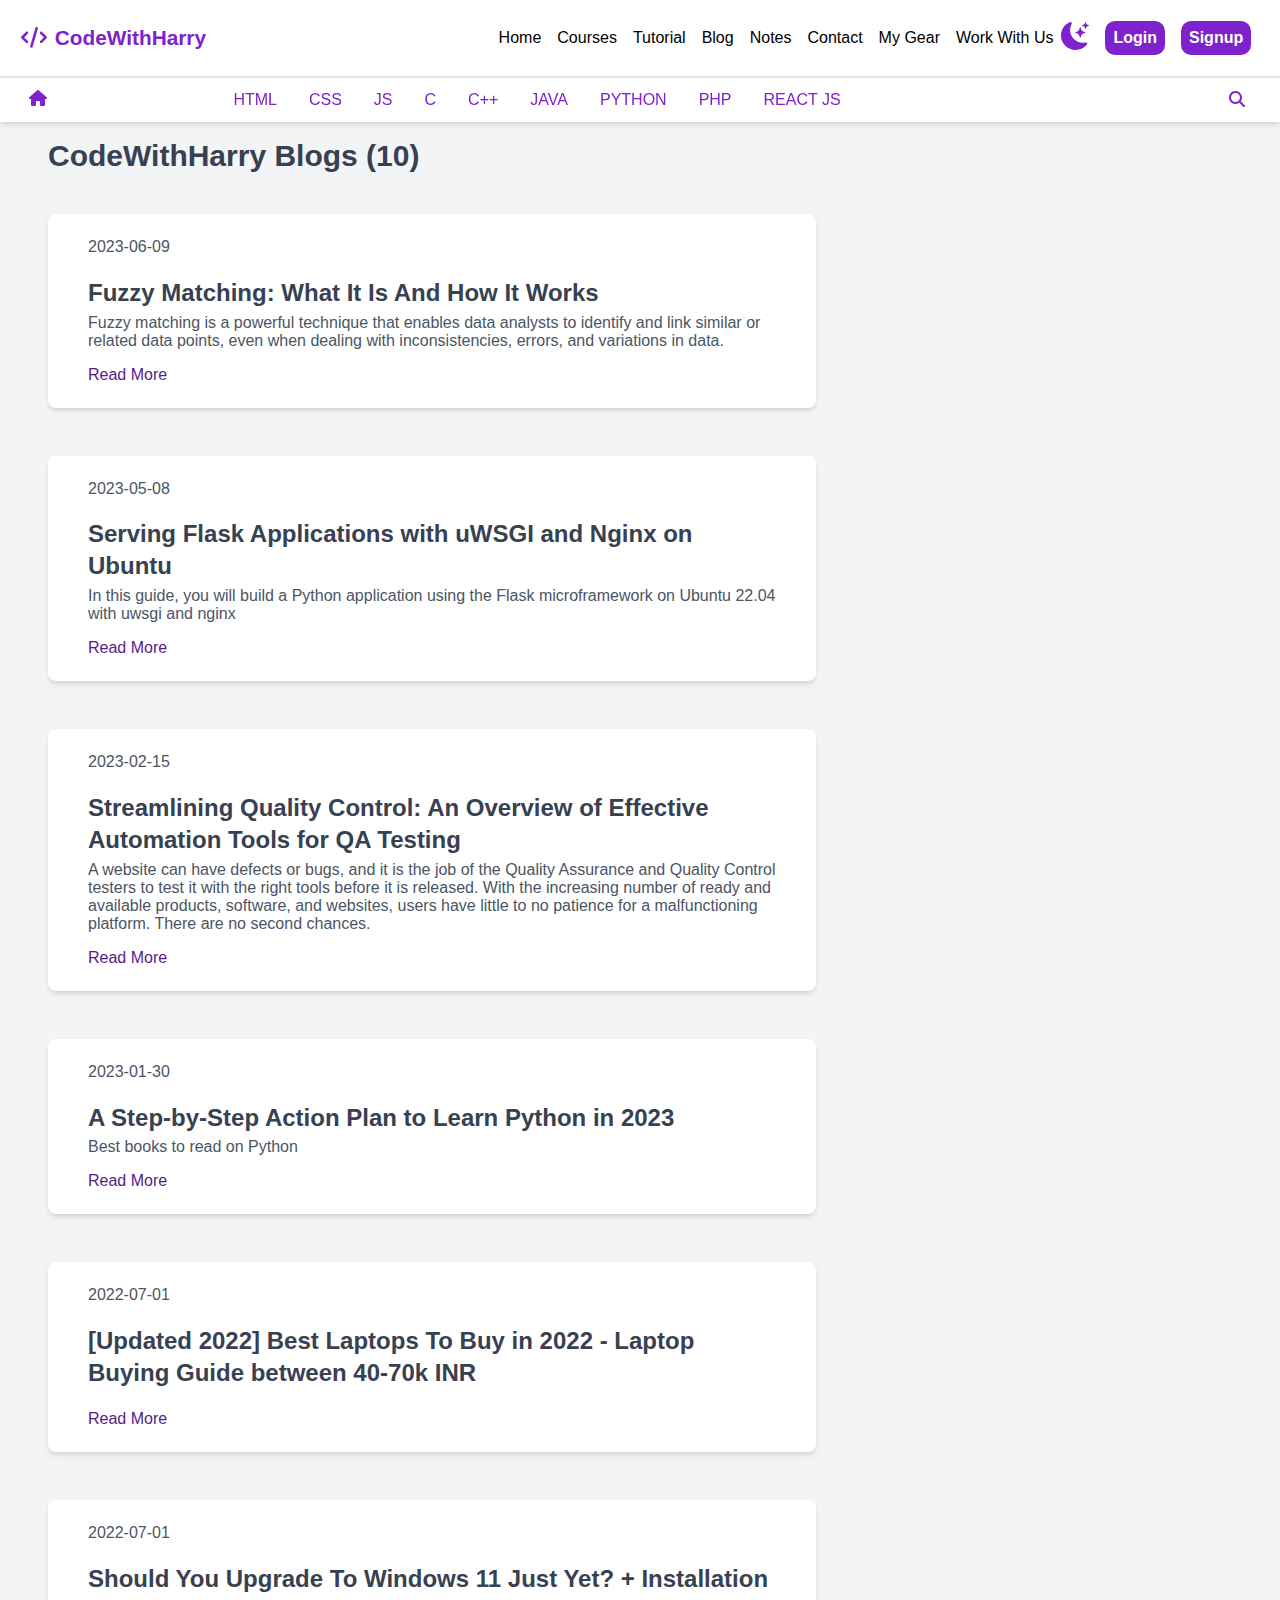
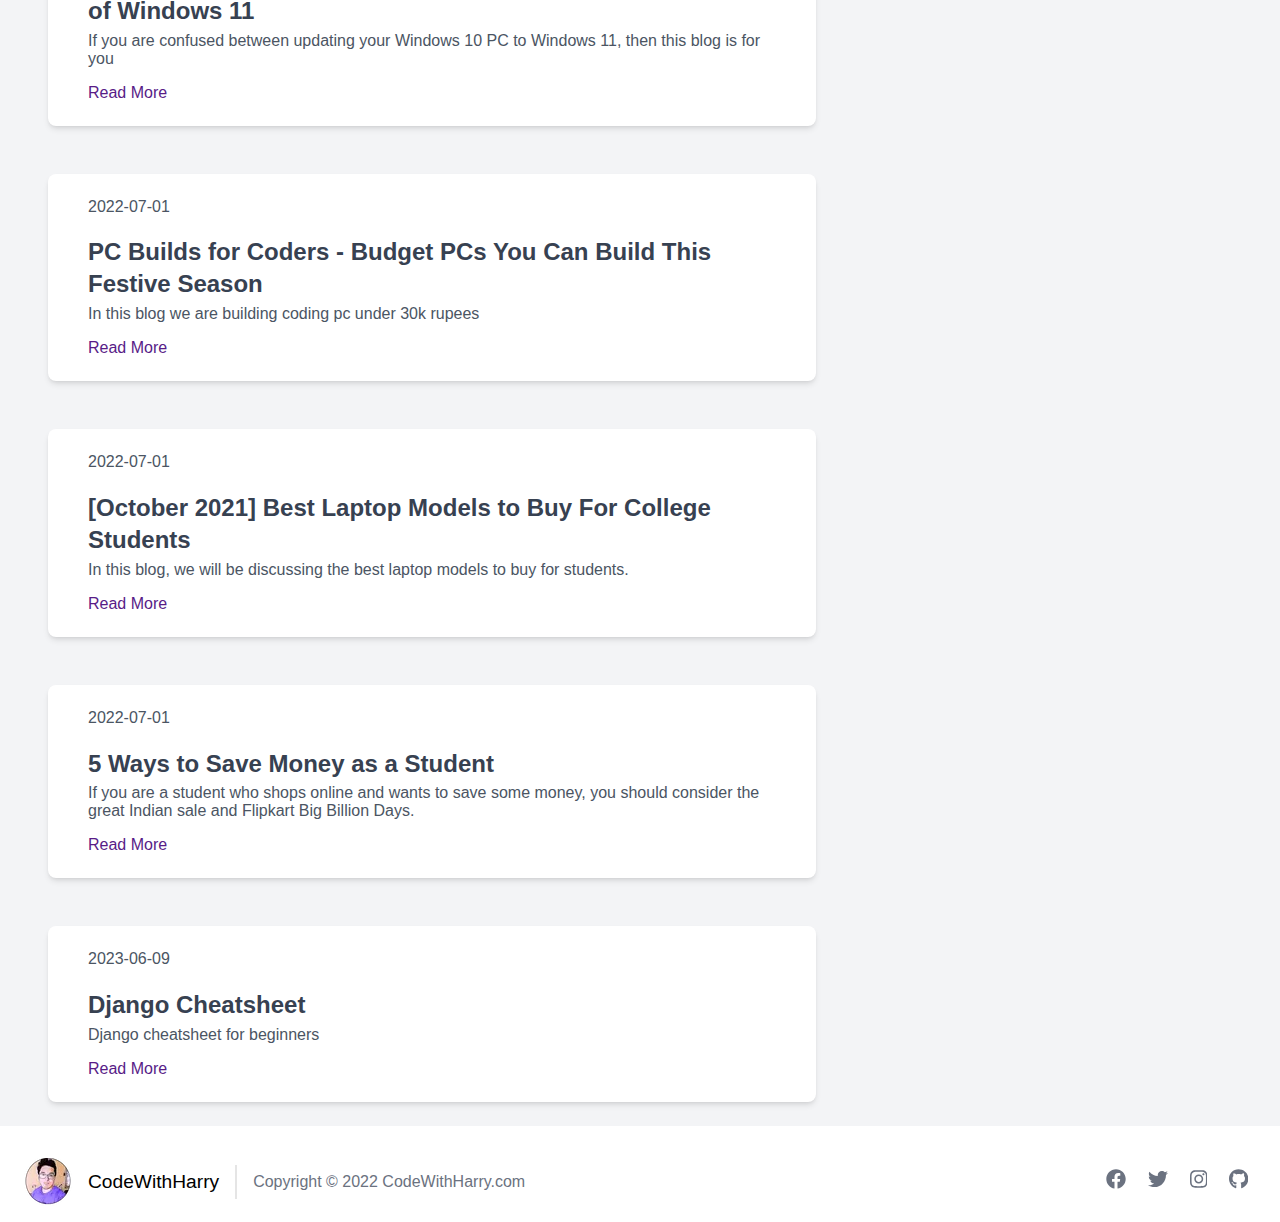
==== commit b6ef4de1: "hello" ====
--- a/blog.html
+++ b/blog.html
@@ -17,6 +17,7 @@
         <header>
             <div class="left">
                 <div class="logo">
+                    <svg xmlns="http://www.w3.org/2000/svg" height="1em" viewBox="0 0 640 512"><!--! Font Awesome Free 6.4.2 by @fontawesome - https://fontawesome.com License - https://fontawesome.com/license (Commercial License) Copyright 2023 Fonticons, Inc. --><path d="M392.8 1.2c-17-4.9-34.7 5-39.6 22l-128 448c-4.9 17 5 34.7 22 39.6s34.7-5 39.6-22l128-448c4.9-17-5-34.7-22-39.6zm80.6 120.1c-12.5 12.5-12.5 32.8 0 45.3L562.7 256l-89.4 89.4c-12.5 12.5-12.5 32.8 0 45.3s32.8 12.5 45.3 0l112-112c12.5-12.5 12.5-32.8 0-45.3l-112-112c-12.5-12.5-32.8-12.5-45.3 0zm-306.7 0c-12.5-12.5-32.8-12.5-45.3 0l-112 112c-12.5 12.5-12.5 32.8 0 45.3l112 112c12.5 12.5 32.8 12.5 45.3 0s12.5-32.8 0-45.3L77.3 256l89.4-89.4c12.5-12.5 12.5-32.8 0-45.3z"/></svg>
                     CodeWithHarry
                 </div>
                 <div class="menu">
--- a/css/utilis.css
+++ b/css/utilis.css
@@ -1,11 +1,10 @@
-
-main{
+main {
     position: sticky;
     top: 0;
     z-index: 1;
 }
 
-header{
+header {
     display: flex;
     justify-content: space-between;
     background-color: var(--bg-header-color);
@@ -14,48 +13,55 @@
     flex-wrap: wrap;
 }
 
-.left{
+.left {
     display: flex;
     align-items: center;
     gap: 1rem;
 }
 
-.left .logo{
+.left .logo {
+    display: flex;
+    gap: .5rem;
+    align-items: center;
     color: var(--logo-color);
     cursor: pointer;
     font-weight: bold;
     font-size: 1.3rem;
 }
 
-.left .menu{
+.left .logo svg{
+    fill: var(--logo-color);
+}
+
+.left .menu {
     font-weight: 500;
     cursor: pointer;
     display: none;
 }
 
-header .right{
-    align-items: center;
-    display: flex;
-}
-
-.right nav .nav-links{
+header .right {
+    align-items: center;
+    display: flex;
+}
+
+.right nav .nav-links {
     display: flex;
     gap: 1rem;
 }
 
- .nav-links li{
+.nav-links li {
     list-style: none;
 }
 
- .nav-links li:hover{
+.nav-links li:hover {
     transform: translateY(-2px);
 }
 
-.nav-links li a:hover{
+.nav-links li a:hover {
     border-bottom: 2px solid var(--btn-color);
 }
 
-.nav-links li a{
+.nav-links li a {
     font-weight: 500;
     text-decoration: none;
     color: var(--main-color);
@@ -65,17 +71,17 @@
     display: none;
 }
 
-#dark-theme-icon{
+#dark-theme-icon {
     fill: var(--svg-color);
     cursor: pointer;
     margin: 0 0.5rem;
 }
 
-.buttons{
-    display: flex;
-}
-
-.buttons a{
+.buttons {
+    display: flex;
+}
+
+.buttons a {
     outline: none;
     font-weight: var(--weight);
     text-decoration: none;
@@ -86,20 +92,20 @@
     border-radius: 10px;
 }
 
-.buttons a:hover{
+.buttons a:hover {
     background-color: rgb(107 33 168);
 }
 
-.tutorial{
+.tutorial {
     fill: var(--btn-color);
     display: none;
 }
 
-hr{
-    border:1px solid var(--border);
-}
-
-.sub-header{
+hr {
+    border: 1px solid var(--border);
+}
+
+.sub-header {
     display: flex;
     justify-content: space-between;
     align-items: center;
@@ -108,42 +114,42 @@
     box-shadow: var(--shadow);
 }
 
-.sub-center .navlinks2{
+.sub-center .navlinks2 {
     display: flex;
     text-transform: uppercase;
 
     /* display: none; */
 }
 
-.navlinks{
+.navlinks {
     display: none;
 }
 
-.sub-center .navlinks2 li{
+.sub-center .navlinks2 li {
     list-style: none;
 }
 
-.sub-center .navlinks2 li a{
+.sub-center .navlinks2 li a {
     color: var(--logo-color);
-    margin:0 1rem;
+    margin: 0 1rem;
     text-decoration: none;
     font-size: 1rem;
     font-weight: 500;
 }
 
-.sub-center .navlinks2 li:hover{
+.sub-center .navlinks2 li:hover {
     transform: translateY(-2px);
 }
 
-.sub-center .navlinks2 li a:hover{
+.sub-center .navlinks2 li a:hover {
     border-bottom: 2px solid var(--btn-color);
 }
 
-.sub-right{
+.sub-right {
     position: relative;
 }
 
-.search{
+.search {
     outline: none;
     padding: .4rem;
     font-size: 1rem;
@@ -155,21 +161,22 @@
     width: 14rem;
 }
 
-::placeholder{
+::placeholder {
     color: var(--main-color);
 }
 
-.search.hide{
+.search.hide {
     visibility: visible;
 }
 
-.search-icon{
+.search-icon {
     position: absolute;
     top: 9px;
     right: 6px;
 }
 
-.sub-right svg,.sub-left svg{
+.sub-right svg,
+.sub-left svg {
     fill: var(--logo-color);
     cursor: pointer;
 }
@@ -177,7 +184,7 @@
 /* Courses Section */
 
 
-.courses-section{
+.courses-section {
     display: flex;
     flex-wrap: wrap;
     justify-content: center;
@@ -185,7 +192,7 @@
     margin: 0 1rem;
 }
 
-.courses-section .course-box{
+.courses-section .course-box {
     width: 24rem;
     height: 32.5rem;
     background: var(--bg-header-color);
@@ -199,14 +206,14 @@
     border-radius: 1.5rem;
 }
 
-.course-box-top img{
+.course-box-top img {
     border-bottom-left-radius: 1.5rem;
     border-bottom-right-radius: 2rem;
     cursor: pointer;
     width: 24rem;
 }
 
-.course-box-bottom{
+.course-box-bottom {
     padding: 1rem;
     position: relative;
     display: flex;
@@ -216,7 +223,7 @@
     height: 18rem;
 }
 
-.course-box-bottom span{
+.course-box-bottom span {
     text-transform: uppercase;
     font-weight: 500;
     color: var(--title-color);
@@ -224,19 +231,19 @@
     line-height: 1rem;
 }
 
-.course-box-bottom p{
+.course-box-bottom p {
     color: var(--title-color);
     padding: 1rem 5px;
 }
 
-.course-box-bottom div{
+.course-box-bottom div {
     font-weight: 500;
     color: var(--header);
     font-size: 1.125rem;
     line-height: 1.75rem;
 }
 
-.course-box-bottom button{
+.course-box-bottom button {
     padding: .7rem;
     cursor: pointer;
     border-radius: 1.2rem;
@@ -247,25 +254,25 @@
     outline: none;
 }
 
-.course-box-bottom button:hover{
+.course-box-bottom button:hover {
     background-color: rgb(107 33 168);
 }
 
-.btn{
+.btn {
     position: absolute;
     bottom: -3rem;
 }
 
 /* Footer Section */
 
-.footer-container{
+.footer-container {
     display: flex;
     padding: 1rem 1.5rem;
     align-items: center;
     background: var(--box-color);
 }
 
-.footer-container p{
+.footer-container p {
     padding-left: 1rem;
     margin-left: 1rem;
     padding: .5rem 1rem;
@@ -273,12 +280,12 @@
     border-left: 2px solid var(--border);
 }
 
-.footer-left{
-    display: flex;
-    align-items: center;
-}
-
-.footer-left span{
+.footer-left {
+    display: flex;
+    align-items: center;
+}
+
+.footer-left span {
     display: flex;
     align-items: center;
     font-weight: 500;
@@ -286,19 +293,19 @@
     margin-left: 1rem;
 }
 
-.footer-right{
+.footer-right {
     display: flex;
     justify-content: flex-end;
     flex: auto;
 
 }
 
-.footer-right a{
+.footer-right a {
     margin: .5rem;
     font-size: 1.25rem;
     text-decoration: none;
 }
 
-.footer-right a svg{
+.footer-right a svg {
     fill: var(--test-info);
 }